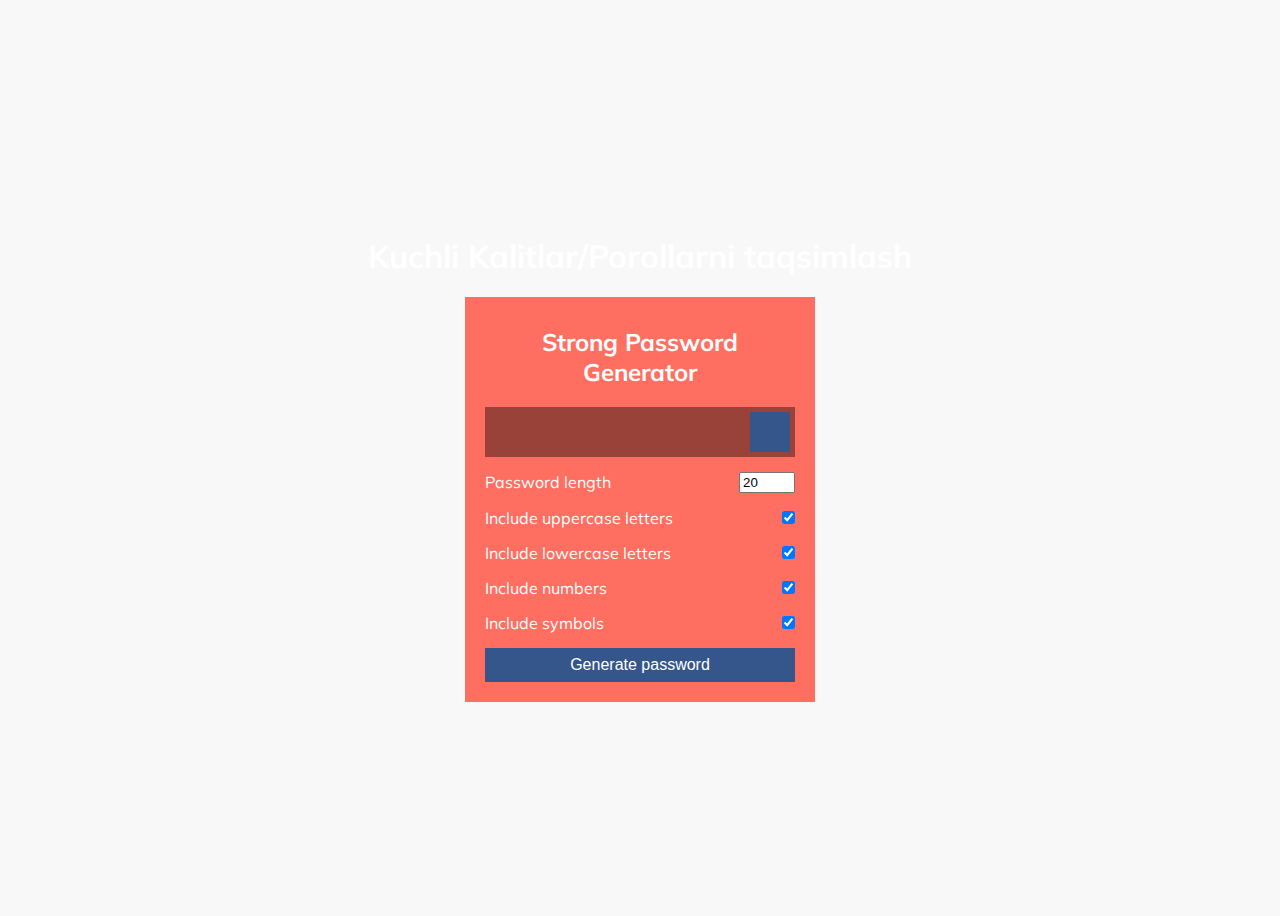
==== My_project/index.html @ 9a83f3a9 "i added password generator" ====
<!-- @format -->

<!DOCTYPE html>
<html lang="en">
	<head>
		<meta charset="UTF-8" />
		<meta http-equiv="X-UA-Compatible" content="IE=edge" />
		<meta name="viewport" content="width=device-width, initial-scale=1.0" />
		<title>Kripto9765</title>
        <link rel="stylesheet" href="./main_style.css">
	</head>
	<body> <h1 class="text-center"> Kuchli Kalitlar/Porollarni taqsimlash</h1>
    <div class="container">
      <h2>Strong Password Generator</h2>
      <div class="result-container">
        <span id="result"></span>
        <button class="btn" id="clipboard">
          <i class="far fa-clipboard"></i>
        </button>
      </div>
      <div class="settings">
        <div class="setting">
          <label>Password length</label>
          <input
            class="form-control"
            type="number"
            id="length"
            min="4"
            max="20"
            value="20"
          />
        </div>
        <div class="setting">
          <label>Include uppercase letters</label>
          <input type="checkbox" id="uppercase" checked />
        </div>
        <div class="setting">
          <label>Include lowercase letters</label>
          <input type="checkbox" id="lowercase" checked />
        </div>
        <div class="setting">
          <label>Include numbers</label>
          <input type="checkbox" id="numbers" checked />
        </div>
        <div class="setting">
          <label>Include symbols</label>
          <input type="checkbox" id="symbols" checked />
        </div>
      </div>
      <button class="btn btn-large" id="generate">Generate password</button>
    </div>
  </body>
  <script text="text/javascript" src="main.js"></script>
</html></body>
</html>
---- My_project/main_style.css ----
/** @format */

@import url("https://fonts.googleapis.com/css?family=Muli&display=swap");

* {
	box-sizing: border-box;
}

body {
	background-color: #f8f8f8;
	color: #fff;
	display: flex;
	font-family: "Muli", sans-serif;
	flex-direction: column;
	align-items: center;
	justify-content: center;
	padding: 10px;
	min-height: 100vh;
}

p {
	margin: 5px 0;
}

h2 {
	margin: 10px 0 20px;
	text-align: center;
}

input[type="checkbox"] {
	margin-right: 0;
}

.container {
	background-color: #ff6f61;
	box-shadow: 0px 2px 10px rgba(255, 255, 255, 0.2);
	padding: 20px;
	width: 350px;
	max-width: 100%;
}

.result-container {
	background-color: rgba(0, 0, 0, 0.4);
	display: flex;
	justify-content: flex-start;
	align-items: center;
	position: relative;
	font-size: 18px;
	letter-spacing: 1px;
	padding: 12px 10px;
	height: 50px;
	width: 100%;
}

.result-container #result {
	word-wrap: break-word;
	max-width: calc(100% - 40px);
}

.result-container .btn {
	font-size: 20px;
	position: absolute;
	top: 5px;
	right: 5px;
	height: 40px;
	width: 40px;
}

.btn {
	border: none;
	color: #fff;
	cursor: pointer;
	font-size: 16px;
	padding: 8px 12px;
	background-color: #34568b;
}

.btn-large {
	display: block;
	width: 100%;
}

.setting {
	display: flex;
	justify-content: space-between;
	align-items: center;
	margin: 15px 0;
}

@media screen and (max-width: 400px) {
	.result-container {
		font-size: 14px;
	}
	h1 {
		font-size: 25px;
		text-align: center;
	}
}
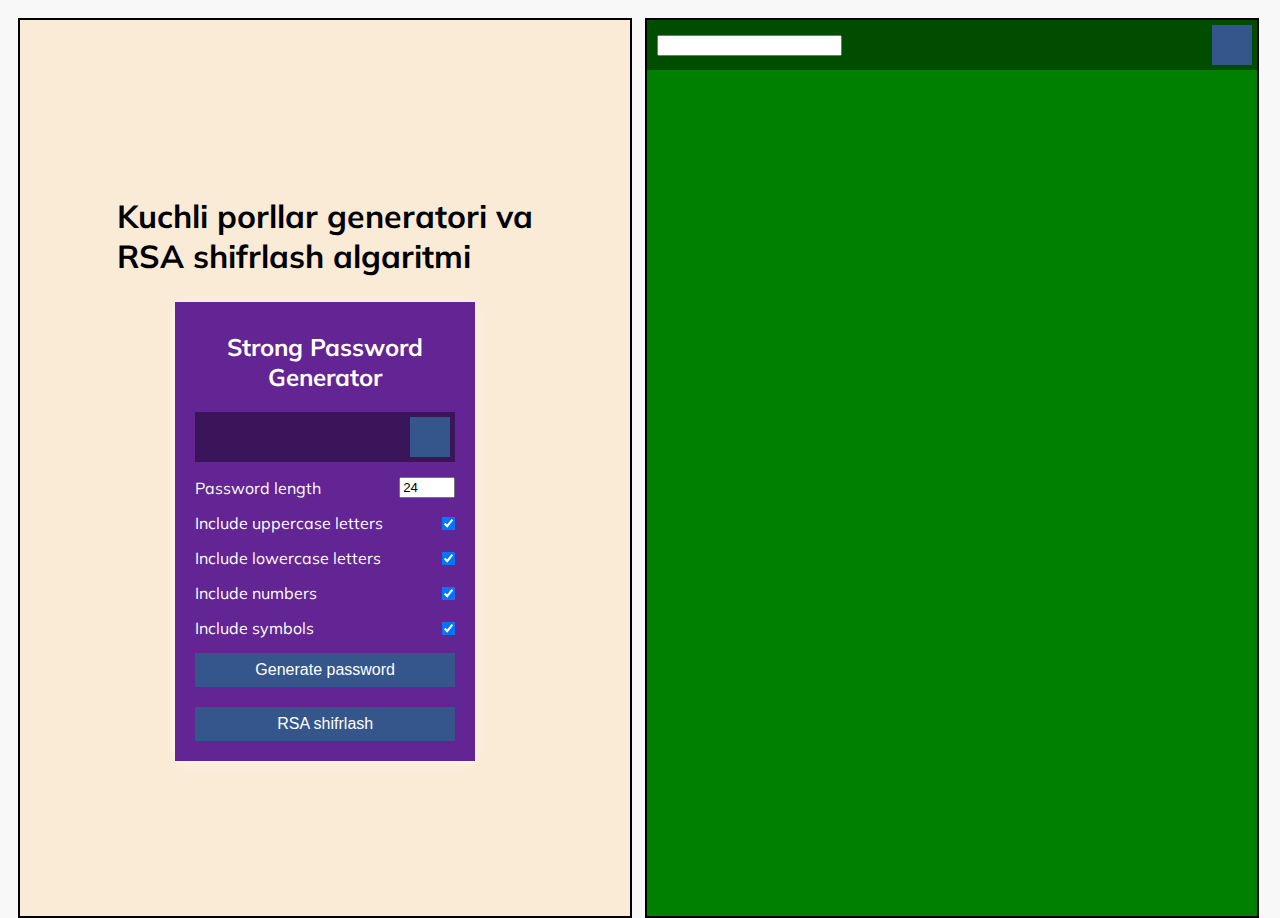
==== commit ced484bf: "iadded some files" ====
--- a/My_project/index.html
+++ b/My_project/index.html
@@ -6,50 +6,79 @@
 		<meta charset="UTF-8" />
 		<meta http-equiv="X-UA-Compatible" content="IE=edge" />
 		<meta name="viewport" content="width=device-width, initial-scale=1.0" />
-		<title>Kripto9765</title>
-        <link rel="stylesheet" href="./main_style.css">
+
+		<title>Indevidual Loyiha</title>
+		<link rel="stylesheet" href="main_style.css" />
+		<link rel="icon" href="https://img.icons8.com/dusk/64/000000/lock.png" />
+		<link
+			rel="stylesheet"
+			href="https://cdnjs.cloudflare.com/ajax/libs/font-awesome/6.0.0-beta3/css/all.min.css"
+			integrity="sha512-Fo3rlrZj/k7ujTnHg4CGR2D7kSs0v4LLanw2qksYuRlEzO+tcaEPQogQ0KaoGN26/zrn20ImR1DfuLWnOo7aBA=="
+			crossorigin="anonymous"
+			referrerpolicy="no-referrer" />
 	</head>
-	<body> <h1 class="text-center"> Kuchli Kalitlar/Porollarni taqsimlash</h1>
-    <div class="container">
-      <h2>Strong Password Generator</h2>
-      <div class="result-container">
-        <span id="result"></span>
-        <button class="btn" id="clipboard">
-          <i class="far fa-clipboard"></i>
-        </button>
-      </div>
-      <div class="settings">
-        <div class="setting">
-          <label>Password length</label>
-          <input
-            class="form-control"
-            type="number"
-            id="length"
-            min="4"
-            max="20"
-            value="20"
-          />
-        </div>
-        <div class="setting">
-          <label>Include uppercase letters</label>
-          <input type="checkbox" id="uppercase" checked />
-        </div>
-        <div class="setting">
-          <label>Include lowercase letters</label>
-          <input type="checkbox" id="lowercase" checked />
-        </div>
-        <div class="setting">
-          <label>Include numbers</label>
-          <input type="checkbox" id="numbers" checked />
-        </div>
-        <div class="setting">
-          <label>Include symbols</label>
-          <input type="checkbox" id="symbols" checked />
-        </div>
-      </div>
-      <button class="btn btn-large" id="generate">Generate password</button>
-    </div>
-  </body>
-  <script text="text/javascript" src="main.js"></script>
-</html></body>
+	<body>
+		<div class="left-section">
+			<h1 class="text-center">
+				Kuchli porllar generatori va <br />
+				RSA shifrlash algaritmi
+			</h1>
+			<div class="container">
+				<h2>Strong Password Generator</h2>
+				<div class="result-container">
+					<span id="result"></span>
+					<button class="btn" id="clipboard">
+						<i class="far fa-clipboard"></i>
+					</button>
+				</div>
+				<div class="settings">
+					<div class="setting">
+						<label>Password length</label>
+						<input
+							class="form-control"
+							type="number"
+							id="length"
+							min="4"
+							max="24"
+							value="24" />
+					</div>
+					<div class="setting">
+						<label>Include uppercase letters</label>
+						<input type="checkbox" id="uppercase" checked />
+					</div>
+					<div class="setting">
+						<label>Include lowercase letters</label>
+						<input type="checkbox" id="lowercase" checked />
+					</div>
+					<div class="setting">
+						<label>Include numbers</label>
+						<input type="checkbox" id="numbers" checked />
+					</div>
+					<div class="setting">
+						<label>Include symbols</label>
+						<input type="checkbox" id="symbols" checked />
+					</div>
+				</div>
+				<button class="btn btn-large" id="generate">Generate password</button> <br>
+				<button class="btn btn-large" id="generate">
+					<a href="./rsa.html" 
+					target="_self"
+					>RSA shifrlash</a>
+					</button>
+			</div>
+		</div>
+
+		<div class="right-section">
+			<div class="needToPassword">
+				<div class="result-container">
+					<span id="RSAresult"></span>
+					<button class="btn" id="clipboard">
+						<i class="far fa-clipboard"></i>
+					</button>
+					
+					<input type="text" class="RsaArea" id="RsaArea">
+			</div>
+		</div>
+	</body>
+	<script text="text/javascript" src="main.js"></script>
 </html>
--- a/My_project/main_style.css
+++ b/My_project/main_style.css
@@ -9,13 +9,43 @@
 body {
 	background-color: #f8f8f8;
 	color: #fff;
-	display: flex;
+	/* display: flex; */
 	font-family: "Muli", sans-serif;
-	flex-direction: column;
-	align-items: center;
-	justify-content: center;
+	/* flex-direction: column; */
+	/* align-items: center; */
+	/* justify-content: center; */
 	padding: 10px;
 	min-height: 100vh;
+}
+
+.left-section {
+	position: absolute;
+	gap: 5px;
+	width: 48%;
+	display: flex;
+	flex-direction: column;
+	border: black 2px solid;
+	background-color: antiquewhite;
+	justify-content: center;
+	align-items: center;
+	min-height: 100vh;
+	margin-right: 5px;
+}
+
+.right-section {
+	position: absolute;
+	left: 50%;
+	width: 48%;
+	min-height: 100vh;
+	display: flex;
+	flex-direction: column;
+	border: black 2px solid;
+	background-color: green;
+	margin-left: 5px;
+}
+
+h1 {
+	color: black;
 }
 
 p {
@@ -32,10 +62,10 @@
 }
 
 .container {
-	background-color: #ff6f61;
-	box-shadow: 0px 2px 10px rgba(255, 255, 255, 0.2);
+	background-color: #632494;
+	box-shadow: 0px 2px 10px rgba(255, 255, 255, 0.5);
 	padding: 20px;
-	width: 350px;
+	width: 300px;
 	max-width: 100%;
 }
 
@@ -80,6 +110,11 @@
 	width: 100%;
 }
 
+.btn-large a {
+	text-decoration: none;
+	color: #fff;
+}
+
 .setting {
 	display: flex;
 	justify-content: space-between;
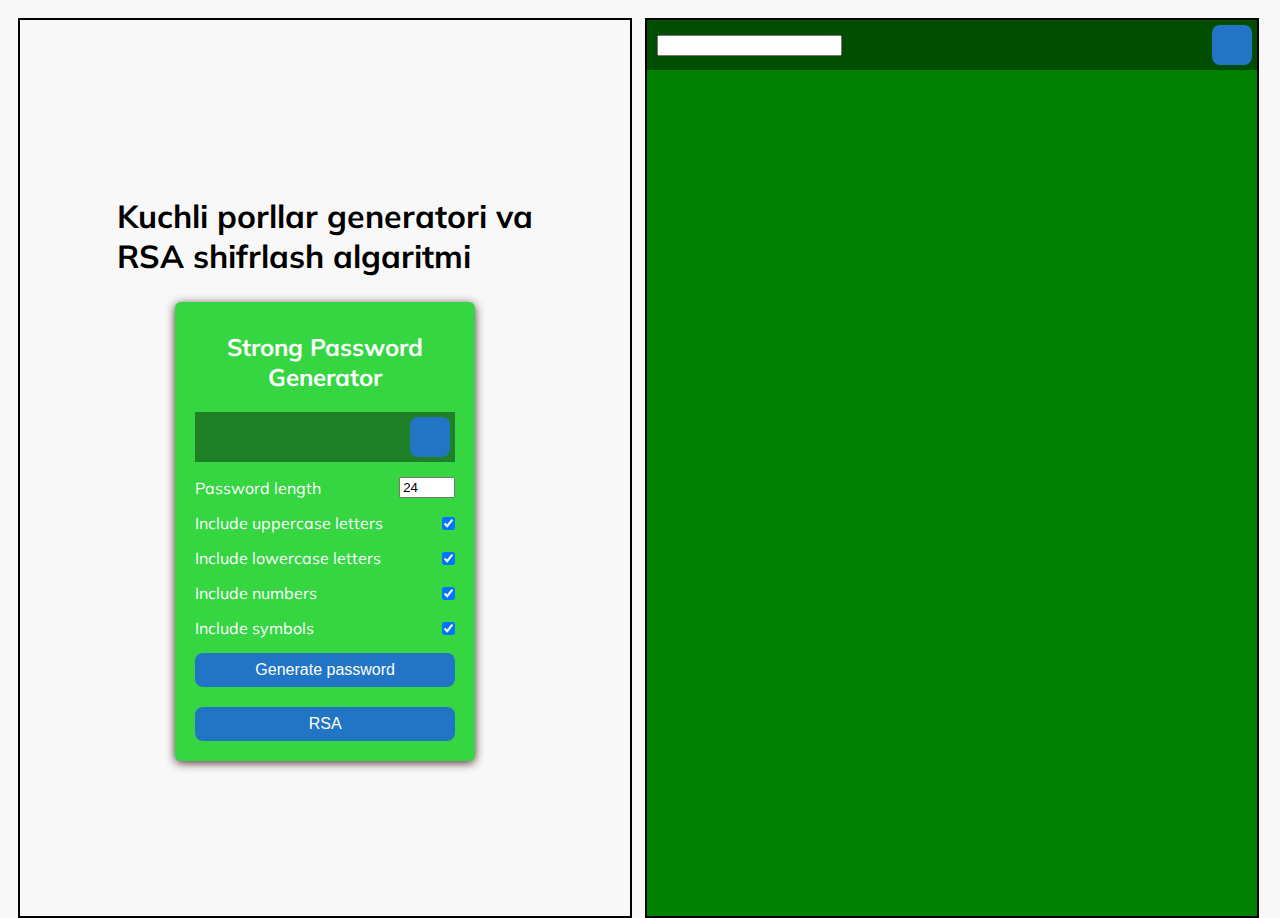
==== commit 709fb642: "I added gift for background" ====
--- a/My_project/index.html
+++ b/My_project/index.html
@@ -7,7 +7,7 @@
 		<meta http-equiv="X-UA-Compatible" content="IE=edge" />
 		<meta name="viewport" content="width=device-width, initial-scale=1.0" />
 
-		<title>Indevidual Loyiha</title>
+		<title>RSA uchun kuchi kalitlarni generator</title>
 		<link rel="stylesheet" href="main_style.css" />
 		<link rel="icon" href="https://img.icons8.com/dusk/64/000000/lock.png" />
 		<link
@@ -60,14 +60,18 @@
 					</div>
 				</div>
 				<button class="btn btn-large" id="generate">Generate password</button> <br>
-				<button class="btn btn-large" id="generate">
-					<a href="./rsa.html" 
+				
+					<button class="btn btn-large" id="RSAresult" >
+					<!-- <a href="./rsa.html" 
 					target="_self"
-					>RSA shifrlash</a>
+					>RSA shifrlash</a> -->
+					RSA
 					</button>
 			</div>
 		</div>
 
+
+		
 		<div class="right-section">
 			<div class="needToPassword">
 				<div class="result-container">
--- a/My_project/main_style.css
+++ b/My_project/main_style.css
@@ -25,7 +25,8 @@
 	display: flex;
 	flex-direction: column;
 	border: black 2px solid;
-	background-color: antiquewhite;
+	/* background-color: antiquewhite; */
+	background-image: url(../free_video_cyber_security_background.mp4);
 	justify-content: center;
 	align-items: center;
 	min-height: 100vh;
@@ -62,11 +63,12 @@
 }
 
 .container {
-	background-color: #632494;
-	box-shadow: 0px 2px 10px rgba(255, 255, 255, 0.5);
+	background-color: #36d643;
+	box-shadow: 0px 2px 10px rgba(63, 29, 29, 0.9);
 	padding: 20px;
 	width: 300px;
 	max-width: 100%;
+	border-radius: 6px;
 }
 
 .result-container {
@@ -102,7 +104,8 @@
 	cursor: pointer;
 	font-size: 16px;
 	padding: 8px 12px;
-	background-color: #34568b;
+	background-color: #2175c4;
+	border-radius: 8px;
 }
 
 .btn-large {
@@ -122,6 +125,13 @@
 	margin: 15px 0;
 }
 
+/* .form-control {
+	border: none;
+	border-radius: 4px;
+	background: transparent;
+	color: #fff;
+} */
+
 @media screen and (max-width: 400px) {
 	.result-container {
 		font-size: 14px;
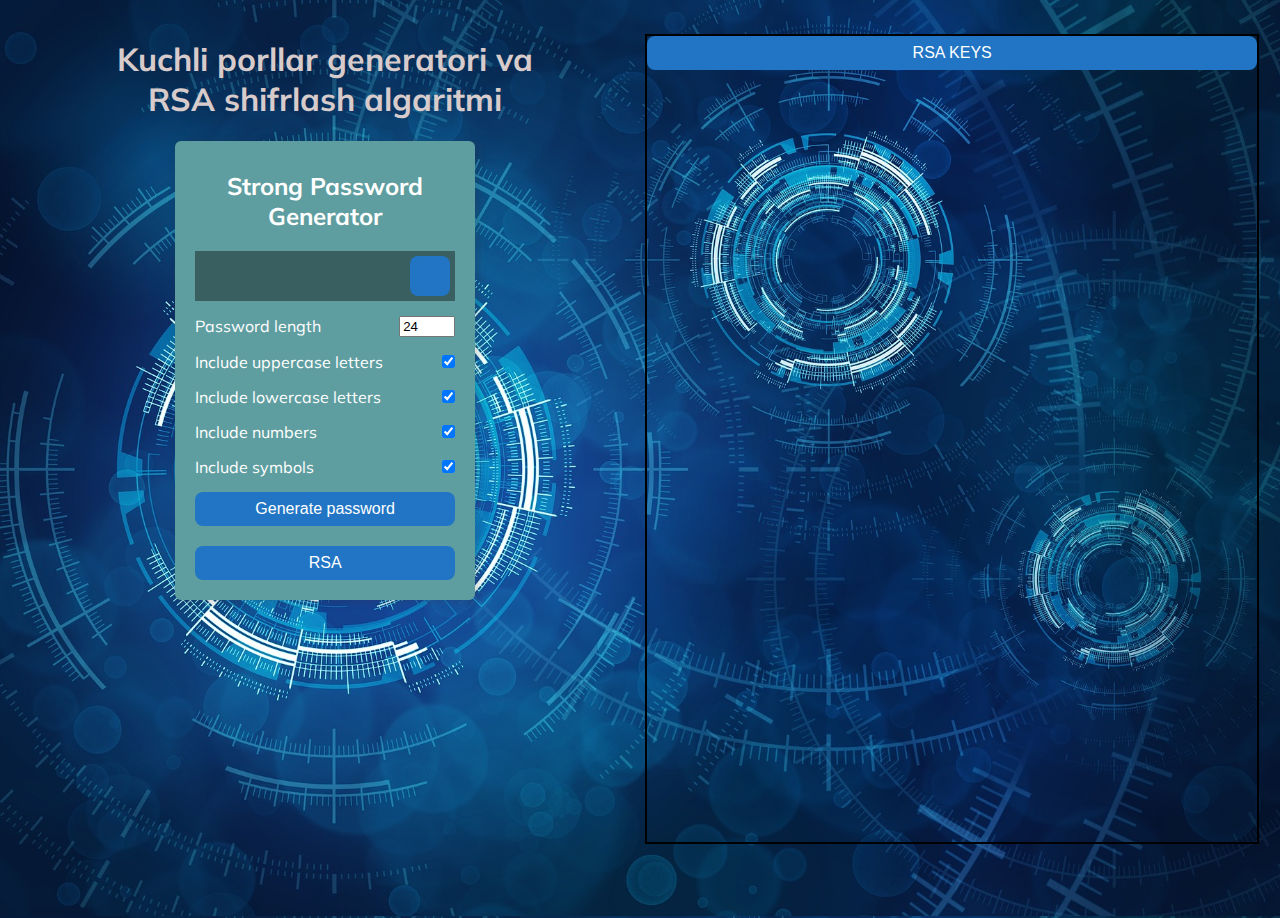
==== commit a3dada40: "I finished Enc denc btn and modalka" ====
--- a/My_project/index.html
+++ b/My_project/index.html
@@ -59,30 +59,63 @@
 						<input type="checkbox" id="symbols" checked />
 					</div>
 				</div>
-				<button class="btn btn-large" id="generate">Generate password</button> <br>
-				
-					<button class="btn btn-large" id="RSAresult" >
+				<button class="btn btn-large" id="generate">Generate password</button>
+				<br />
+
+				<button class="btn btn-large" id="RSAresult">
 					<!-- <a href="./rsa.html" 
 					target="_self"
 					>RSA shifrlash</a> -->
 					RSA
-					</button>
+				</button>
 			</div>
 		</div>
 
+		<!-- rsa starting part -->
+		<div class="right-section">
+			<button class="btn" id="rsaKeys">RSA KEYS</button>
 
-		
-		<div class="right-section">
-			<div class="needToPassword">
-				<div class="result-container">
-					<span id="RSAresult"></span>
-					<button class="btn" id="clipboard">
-						<i class="far fa-clipboard"></i>
-					</button>
-					
-					<input type="text" class="RsaArea" id="RsaArea">
+			<div class="choose_way" id="ways">
+				<button class="btn" id="rsaEnc">RSA ENC</button>
+				<button class="btn" id="rsaDenc">RSA DENC</button>
+
+				<br />
+				<div class="shifrlash" id="shifrlash">
+					<br />
+					<label for="EncText"> Shiflanadigan matnni kiriting:</label><br />
+					<input type="text" class="" id="EncText" /><br /><br />
+					<label for="p">P uchun tub sonni kiriting:</label><br />
+					<input type="text" id="p" /><br /><br />
+
+					<label for="q">Q uchun tub sonni kiriting:</label><br />
+					<input type="text" id="q" /><br /><br />
+					<br />
+					<button type="submit" id="EncSubmit" class="btn">Submit</button>
+					<br />
+					<br />
+					<label for="EncResultArea">Shifr matn </label><br />
+					<input type="text" id="EncResultArea" />
+				</div>
+				<div class="deshifrlash" id="deshifrlash">
+					<br />
+					<label for="EncText"> Shifr matnni kiriting:</label><br />
+					<input type="text" class="" id="EncText" /><br /><br />
+					<label for="b">B uchun tub sonni kiriting:</label><br />
+					<input type="text" id="B" /><br /><br />
+
+					<label for="d">D uchun tub sonni kiriting:</label><br />
+					<input type="text" id="d" /><br /><br />
+					<br />
+					<button type="submit" id="EncSubmit" class="btn">Submit</button>
+					<br />
+					<br />
+					<label for="EncResultArea">Shifr matn </label><br />
+					<input type="text" id="EncResultArea" />
+				</div>
 			</div>
 		</div>
+
+		<!-- rsa finishing part -->
 	</body>
 	<script text="text/javascript" src="main.js"></script>
 </html>
--- a/My_project/main_style.css
+++ b/My_project/main_style.css
@@ -16,37 +16,41 @@
 	/* justify-content: center; */
 	padding: 10px;
 	min-height: 100vh;
+	background-image: url(../imagesAndGifs/circle-5090539_1920.jpg);
+	background-size: cover;
 }
 
 .left-section {
+	width: 48vw;
+	height: max-content;
+	min-height: 100vh;
+	margin-right: 5px;
 	position: absolute;
-	gap: 5px;
-	width: 48%;
+	float: left;
+	text-align: center;
 	display: flex;
 	flex-direction: column;
-	border: black 2px solid;
-	/* background-color: antiquewhite; */
-	background-image: url(../free_video_cyber_security_background.mp4);
-	justify-content: center;
 	align-items: center;
-	min-height: 100vh;
-	margin-right: 5px;
+	/* background-color: green; */
 }
 
 .right-section {
 	position: absolute;
+	float: left;
 	left: 50%;
 	width: 48%;
-	min-height: 100vh;
+	height: 90vh;
+	/* min-height: 100vh; */
 	display: flex;
 	flex-direction: column;
 	border: black 2px solid;
-	background-color: green;
+	background-color: transparent;
 	margin-left: 5px;
+	margin-top: 1em;
 }
 
 h1 {
-	color: black;
+	color: rgb(216, 203, 203);
 }
 
 p {
@@ -63,8 +67,8 @@
 }
 
 .container {
-	background-color: #36d643;
-	box-shadow: 0px 2px 10px rgba(63, 29, 29, 0.9);
+	background-color: cadetblue;
+	box-shadow: 3px 2px 10px rgba(63, 29, 29, 0.2);
 	padding: 20px;
 	width: 300px;
 	max-width: 100%;
@@ -141,3 +145,36 @@
 		text-align: center;
 	}
 }
+
+.choose_way {
+	display: none;
+	/* text-align: center; */
+	/* display: flex;
+		justify-content: center; */
+
+	width: 300px;
+	height: max-content;
+	background-color: green;
+	padding: 1em;
+}
+
+.shifrlash {
+	display: none;
+}
+
+.shifrlash > input {
+	height: 3em;
+}
+
+.shifrlash > button {
+	display: flex;
+	align-items: center;
+	justify-content: center;
+	margin: auto;
+}
+
+/* deshifrlash */
+
+.deshifrlash {
+	display: none;
+}
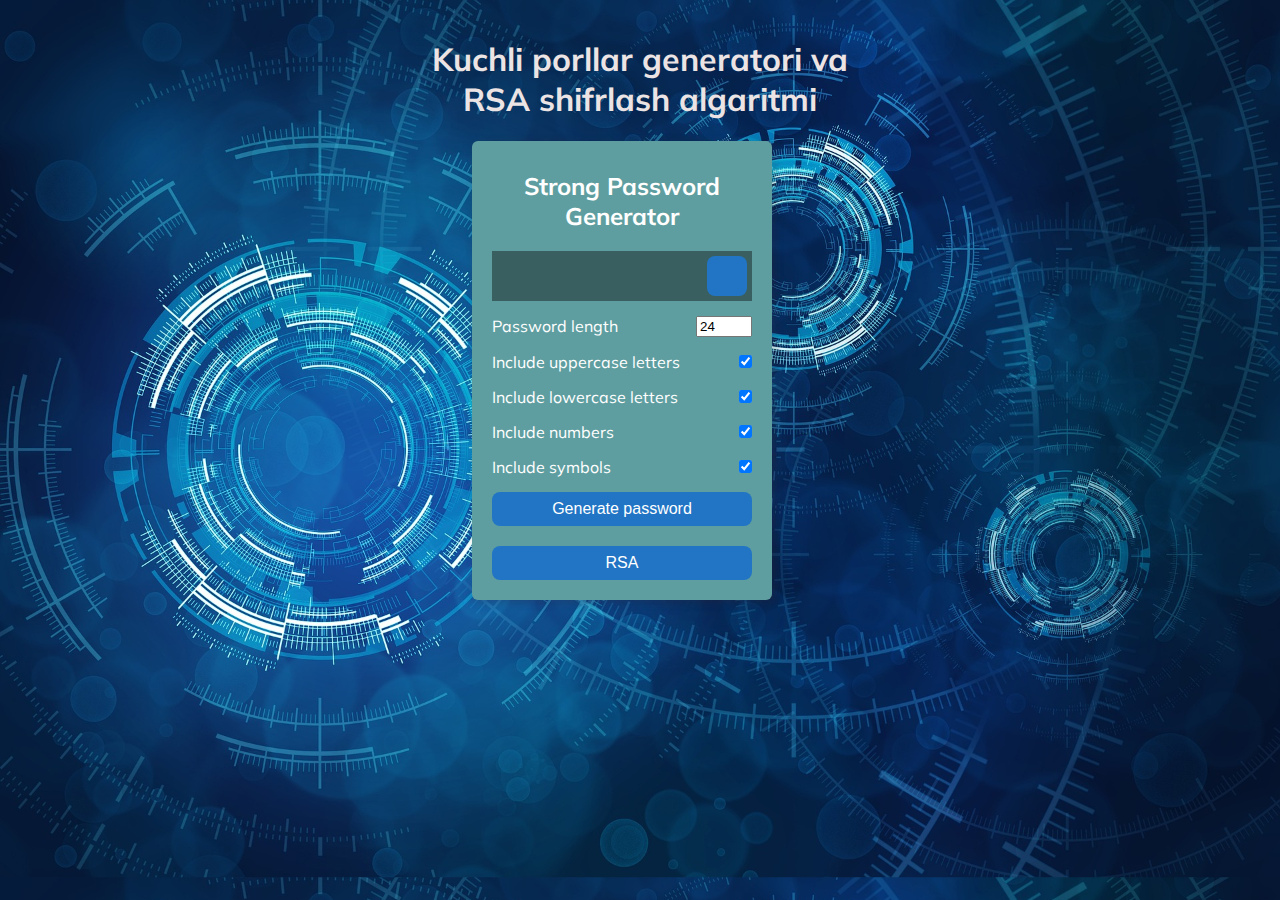
==== commit 0f333ff6: "i ultimatly finished Enc part" ====
--- a/My_project/index.html
+++ b/My_project/index.html
@@ -72,7 +72,7 @@
 		</div>
 
 		<!-- rsa starting part -->
-		<div class="right-section">
+		<!-- <div class="right-section">
 			<button class="btn" id="rsaKeys">RSA KEYS</button>
 
 			<div class="choose_way" id="ways">
@@ -90,7 +90,12 @@
 					<label for="q">Q uchun tub sonni kiriting:</label><br />
 					<input type="text" id="q" /><br /><br />
 					<br />
+
+					<p id="tubsonlarParagraph">Tub sonlar</p>
+					<p id="functionE">E uchun ishlatiladigan qiymatlar</p>
+					<textarea id="tubsonlar"></textarea>
 					<button type="submit" id="EncSubmit" class="btn">Submit</button>
+
 					<br />
 					<br />
 					<label for="EncResultArea">Shifr matn </label><br />
@@ -113,7 +118,7 @@
 					<input type="text" id="EncResultArea" />
 				</div>
 			</div>
-		</div>
+		</div> -->
 
 		<!-- rsa finishing part -->
 	</body>
--- a/My_project/main_style.css
+++ b/My_project/main_style.css
@@ -9,48 +9,38 @@
 body {
 	background-color: #f8f8f8;
 	color: #fff;
-	/* display: flex; */
+	display: flex;
 	font-family: "Muli", sans-serif;
-	/* flex-direction: column; */
-	/* align-items: center; */
-	/* justify-content: center; */
+	flex-direction: column;
+	align-items: center;
+	justify-content: center;
 	padding: 10px;
-	min-height: 100vh;
+	/* min-height: 100vh; */
 	background-image: url(../imagesAndGifs/circle-5090539_1920.jpg);
 	background-size: cover;
 }
 
 .left-section {
-	width: 48vw;
-	height: max-content;
-	min-height: 100vh;
-	margin-right: 5px;
-	position: absolute;
-	float: left;
 	text-align: center;
-	display: flex;
-	flex-direction: column;
-	align-items: center;
-	/* background-color: green; */
 }
-
-.right-section {
+/* .right-section {
 	position: absolute;
 	float: left;
 	left: 50%;
 	width: 48%;
 	height: 90vh;
-	/* min-height: 100vh; */
+	min-height: 100vh;
 	display: flex;
 	flex-direction: column;
 	border: black 2px solid;
 	background-color: transparent;
 	margin-left: 5px;
 	margin-top: 1em;
-}
+} */
 
 h1 {
-	color: rgb(216, 203, 203);
+	color: rgb(236, 228, 228);
+	/* text-align: center; */
 }
 
 p {
@@ -73,6 +63,7 @@
 	width: 300px;
 	max-width: 100%;
 	border-radius: 6px;
+	margin-left: 2.5em;
 }
 
 .result-container {
@@ -163,6 +154,8 @@
 }
 
 .shifrlash > input {
+	width: 20em;
+	margin: 0 auto 1em;
 	height: 3em;
 }
 
@@ -178,3 +171,24 @@
 .deshifrlash {
 	display: none;
 }
+
+.deshifrlash > input {
+	width: 20em;
+	margin: 0.5em auto 1em;
+	height: 3em;
+}
+
+#tubsonlar {
+	display: block;
+	width: 20em;
+	height: 15em;
+	margin: 0 auto 1em;
+}
+
+#tubsonlarParagraph {
+	display: block;
+}
+
+#functionE {
+	display: none;
+}
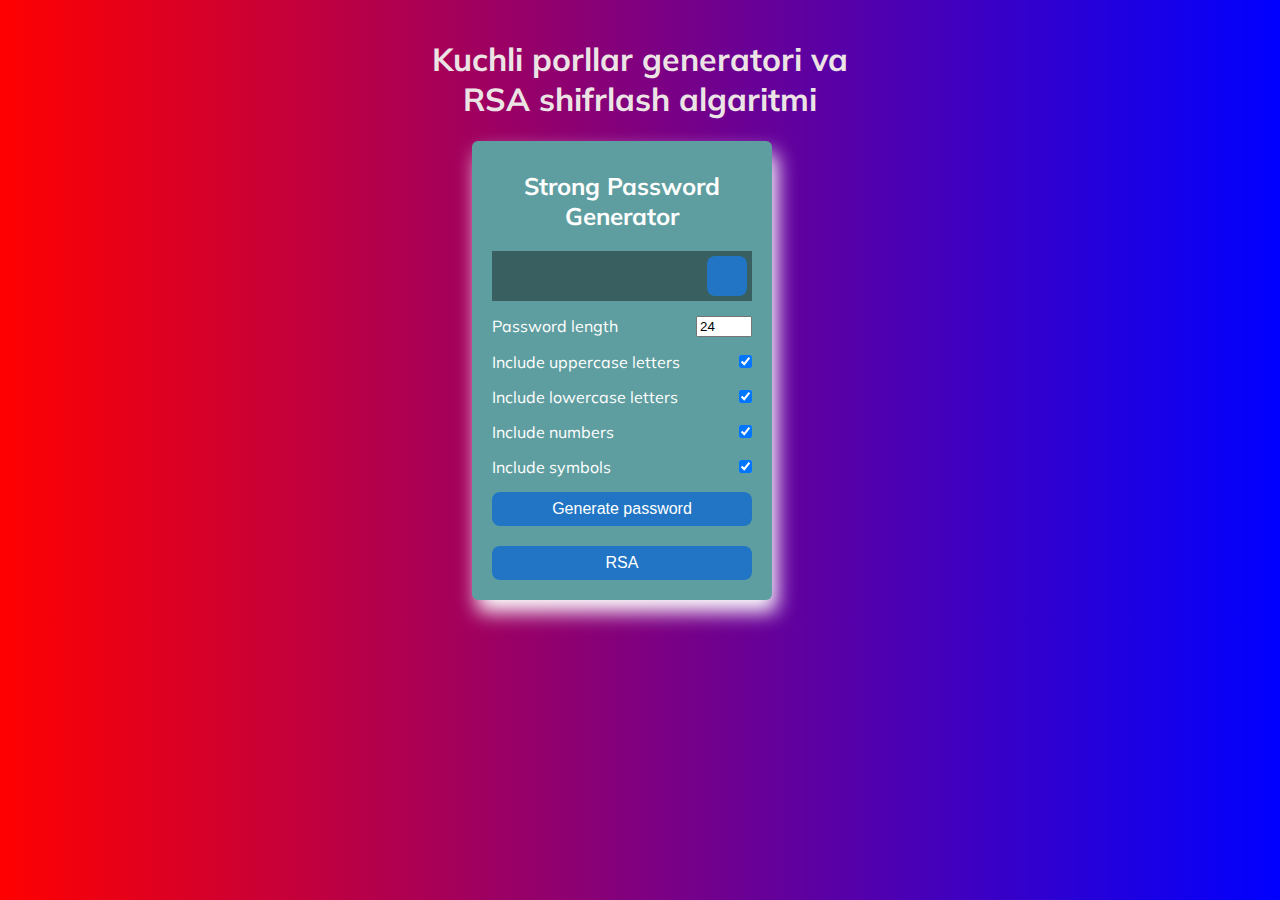
==== commit 7d844c9b: "I finished all parts of project" ====
--- a/My_project/index.html
+++ b/My_project/index.html
@@ -66,7 +66,7 @@
 					<!-- <a href="./rsa.html" 
 					target="_self"
 					>RSA shifrlash</a> -->
-					RSA
+					<a href="rsa.html">RSA</a>
 				</button>
 			</div>
 		</div>
--- a/My_project/main_style.css
+++ b/My_project/main_style.css
@@ -16,8 +16,9 @@
 	justify-content: center;
 	padding: 10px;
 	/* min-height: 100vh; */
-	background-image: url(../imagesAndGifs/circle-5090539_1920.jpg);
+	/* background-image: url(../imagesAndGifs/circle-5090539_1920.jpg); */
 	background-size: cover;
+	background: linear-gradient(90deg, red, blue);
 }
 
 .left-section {
@@ -58,7 +59,7 @@
 
 .container {
 	background-color: cadetblue;
-	box-shadow: 3px 2px 10px rgba(63, 29, 29, 0.2);
+	box-shadow: 5px 12px 20px white;
 	padding: 20px;
 	width: 300px;
 	max-width: 100%;
